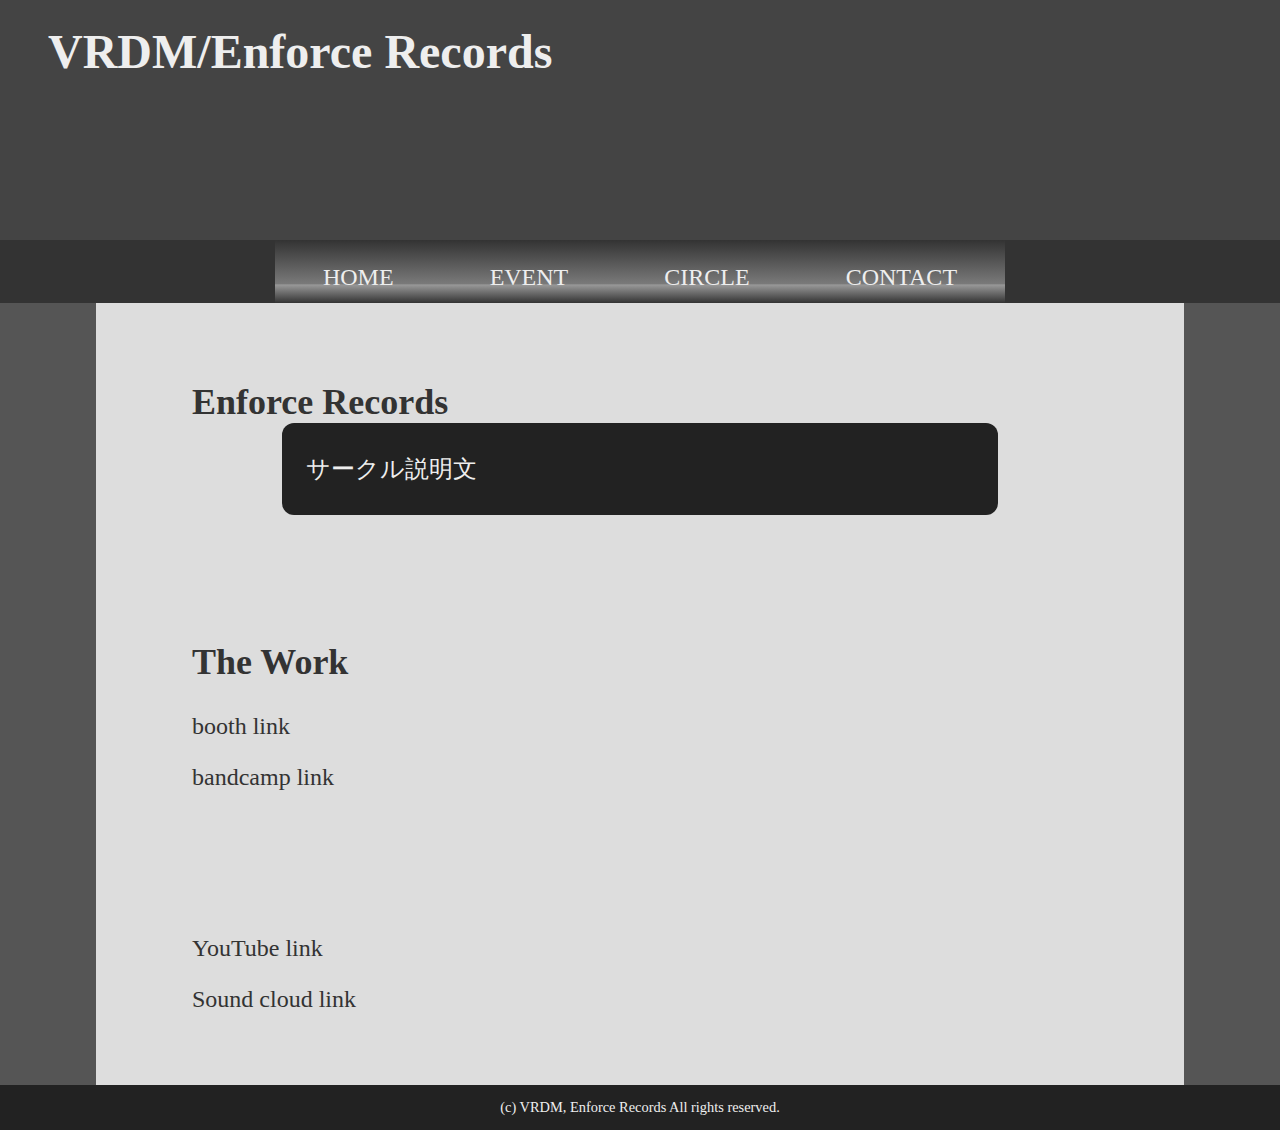
==== circle.html @ d7d5cb09 "Initial Commit" ====
<!DOCTYPE html>
<html lang="ja">

<head>
    <meta charset="UTF-8">
    <meta http-equiv="X-UA-Compatible" content="IE=edge">
    <meta name="viewport" content="width=device-width, initial-scale=1.0">
    <title>Title</title>
    <link rel="stylesheet" href="css/stylesheet.css">
</head>

<body>
    <header>
        <div id="top">
            <h1>VRDM/Enforce Records</h1>
        </div>
        <nav id="global_navi">
            <ul>
                <a href="index.html">
                    <li class="select">HOME</li>
                </a>
                <a href="event.html">
                    <li>EVENT</li>
                </a>
                <a href="#">
                    <li class="select">CIRCLE</li>
                </a>
                <a href="contact.html">
                    <li>CONTACT</li>
                </a>
            </ul>
        </nav>
    </header>
    <main id="circle">
        <article id="content">
            <section id="about">
                <h2>Enforce Records</h2>
                <div class="description">
                    <p>サークル説明文</p>
                </div>
            </section>
            <section id="works">
                <h2>The Work</h2>
                <p>booth link</p>
                <p>bandcamp link</p>
            </section>
            <section id="sounds">
                <p>YouTube link</p>
                <p>Sound cloud link</p>
            </section>
        </article>
    </main>
    <footer>
        <span>(c) VRDM, Enforce Records All rights reserved.</span>
    </footer>
</body>

</html>
---- css/stylesheet.css ----
:root {
    --text-color: #eee;
    --content-color: #333;
    --content-bg: rgba(255, 255, 255, .8)
}

body {
    padding: 0;
    margin: 0;
    font-size: 24px;
    color: var(--text-color);
}

h1 {
    padding: .5em 0 0 1em;
    margin: 0;
    font-size: 2em;
}

img {
    max-width: 100%;
    max-height: 100%;
    height: auto;
}

/* Header */
header #top {
    padding: 0;
    margin: 0;
    height: 10em;
    background-color: #444;
}

/* Gloval Navi */

#global_navi ul {
    margin: 0;
    padding: 0;
    display: flex;
    justify-content: center;
    align-items: center;
    background-color: #333;
}

#global_navi a {
    color: inherit;
    text-decoration: none;
}

#global_navi li {
    padding: 1em 2em .5em 2em;
    list-style: none;
    background: rgba(51, 51, 51, 1);
    background: -moz-linear-gradient(top, rgba(51, 51, 51, 1) 0%, rgba(122, 122, 122, 1) 70%, rgba(153, 153, 153, 1) 71%, rgba(51, 51, 51, 1) 100%);
    background: -webkit-gradient(left top, left bottom, color-stop(0%, rgba(51, 51, 51, 1)), color-stop(70%, rgba(122, 122, 122, 1)), color-stop(71%, rgba(153, 153, 153, 1)), color-stop(100%, rgba(51, 51, 51, 1)));
    background: -webkit-linear-gradient(top, rgba(51, 51, 51, 1) 0%, rgba(122, 122, 122, 1) 70%, rgba(153, 153, 153, 1) 71%, rgba(51, 51, 51, 1) 100%);
    background: -o-linear-gradient(top, rgba(51, 51, 51, 1) 0%, rgba(122, 122, 122, 1) 70%, rgba(153, 153, 153, 1) 71%, rgba(51, 51, 51, 1) 100%);
    background: -ms-linear-gradient(top, rgba(51, 51, 51, 1) 0%, rgba(122, 122, 122, 1) 70%, rgba(153, 153, 153, 1) 71%, rgba(51, 51, 51, 1) 100%);
    background: linear-gradient(to bottom, rgba(51, 51, 51, 1) 0%, rgba(122, 122, 122, 1) 70%, rgba(153, 153, 153, 1) 71%, rgba(51, 51, 51, 1) 100%);
    filter: progid:DXImageTransform.Microsoft.gradient(startColorstr='#333333', endColorstr='#333333', GradientType=0);
}


/* Content */
main {
    margin: 0;
    padding: 0;
    background-color: #555;
}

#content {
    margin: 0 4em;
    padding: 0 4em;
    color: var(--content-color);
    background-color: var(--content-bg);
}

#content section {
    padding: 2em 0;
}

/* EVENT */
#event .post {
    margin: 2em 0;
}

#event .post .info span {
    display: block;
    font-size: .8em;
}

#event .post.img-bottom .info {
    width: 60%;
}

#event .post.img-bottom .image {
    height: 20em;
    width: auto;
}

#event .post.img-right {
    display: flex;
    justify-content: center;
    align-items: flex-start;
}

#event .post.img-right .info {
    display: block;
    width: calc(100% - 20em);
    max-width: 60%;
}

#event .post.img-right .image {
    width: 20em;
    max-width: 40%;
    height: auto;
}

/* CIRCLE */
#circle #about h2 {
    margin-bottom: 0;
}

#circle #about .description {
    margin: 0 10%;
    padding: .25em 1em;
    color: var(--text-color);
    background-color: #222;
    border-radius: .5em;
}

/* CONTACT */
#contact .staff {
    padding: 0;
    margin: 0 0 2em 0;
    display: flex;
    justify-content: center;
    align-items: flex-start;
    gap: 2em;
}

#contact .staff .info {
    width: 60%;
    display: flex;
    justify-content: flex-end;
}

#contact .staff .image {
    width: 40%;
}

#contact .staff .image_wrap {
    width: auto;
    height: 8em;
}

#contact .staff .role {
    margin: auto 2em auto auto;
}

/* Footer */
footer {
    margin: 0;
    padding: 0;
    background-color: #222;
}

.decorate-hr {
    margin: 0 auto;
    padding: 0;
    width: 50%;
    height: .1em;
    background-color: rgba(0, 0, 0, .25);
}

footer span {
    margin: 0;
    padding: 1em 0;
    display: block;
    font-size: .6em;
    text-align: center;
}
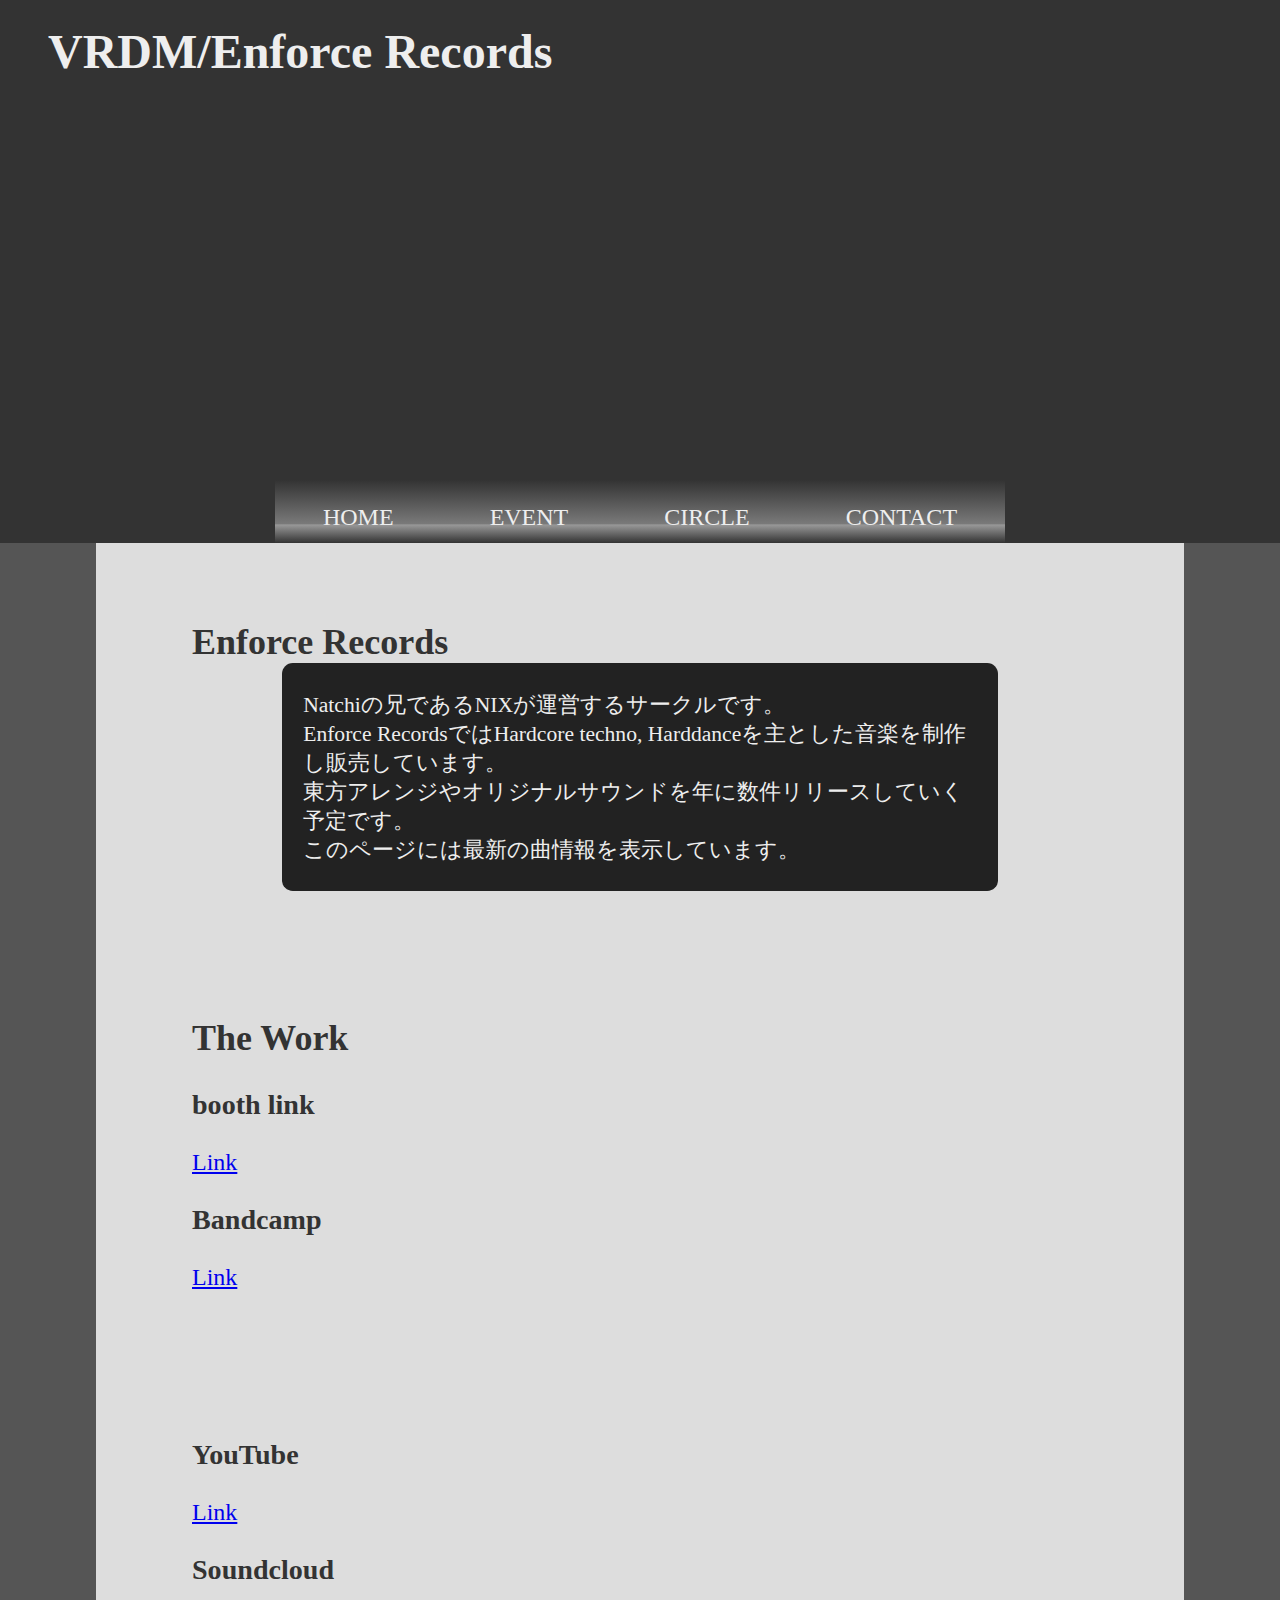
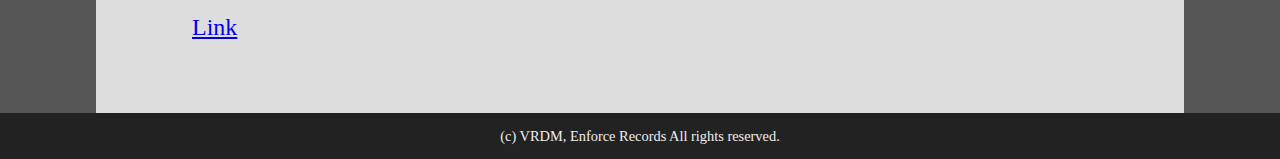
==== commit beb8429a: "Add Informations" ====
--- a/circle.html
+++ b/circle.html
@@ -7,6 +7,7 @@
     <meta name="viewport" content="width=device-width, initial-scale=1.0">
     <title>Title</title>
     <link rel="stylesheet" href="css/stylesheet.css">
+    <meta name="robots" content="noindex,nofollow,noarchive" />
 </head>
 
 <body>
@@ -36,17 +37,32 @@
             <section id="about">
                 <h2>Enforce Records</h2>
                 <div class="description">
-                    <p>サークル説明文</p>
+                    <p>Natchiの兄であるNIXが運営するサークルです。<br>
+                        Enforce RecordsではHardcore techno, Harddanceを主とした音楽を制作し販売しています。<br>
+                        東方アレンジやオリジナルサウンドを年に数件リリースしていく予定です。<br>
+                        このページには最新の曲情報を表示しています。</p>
                 </div>
             </section>
             <section id="works">
                 <h2>The Work</h2>
-                <p>booth link</p>
-                <p>bandcamp link</p>
+                <h3>booth link</h3>
+                <p>
+                    <a href="https://enforce.booth.pm/">Link</a>
+                </p>
+                <h3>Bandcamp</h3>
+                <p>
+                    <a href="https://nixsatou.bandcamp.com/">Link</a>
+                </p>
             </section>
             <section id="sounds">
-                <p>YouTube link</p>
-                <p>Sound cloud link</p>
+                <h3>YouTube</h3>
+                <p>
+                    <a href="https://www.youtube.com/channel/UCmtvRAJUViDHlXPwRHl5Gsw/videos">Link</a>
+                </p>
+                <h3>Soundcloud</h3>
+                <p>
+                    <a href="https://soundcloud.com/19890217">Link</a>
+                </p>
             </section>
         </article>
     </main>
--- a/css/stylesheet.css
+++ b/css/stylesheet.css
@@ -1,5 +1,6 @@
 :root {
     --text-color: #eee;
+    --bg-color: #333;
     --content-color: #333;
     --content-bg: rgba(255, 255, 255, .8)
 }
@@ -27,8 +28,23 @@
 header #top {
     padding: 0;
     margin: 0;
-    height: 10em;
-    background-color: #444;
+    height: 20em;
+    background-color: var(--bg-color);
+    background-size: cover;
+    background-position: center;
+}
+
+#home header #top {
+    background-image: url("../img/head/head_home.png");
+}
+
+#event header #top {
+    background-image: url("../img/head/head_event.png");
+}
+
+#contact header #top {
+    background-image: url("../img/head/head_contact.png");
+    background-position-y: bottom;
 }
 
 /* Gloval Navi */
@@ -79,6 +95,78 @@
     padding: 2em 0;
 }
 
+/* HOME */
+
+#home .information .info {
+    color: var(--text-color);
+    background-color: #222;
+    border-radius: .5em;
+}
+
+#home .information .info h2 {
+    text-align: center;
+}
+
+#home .information .info ul {
+    margin: 0;
+    padding: 0;
+    list-style: none;
+}
+
+#home .information .info li {
+    padding: .75em 0 .75em 2em;
+}
+
+#home .information .info .date {
+    display: inline-block;
+    width: 7em;
+}
+
+#home .staff-list .staff {
+    display: flex;
+    justify-content: space-between;
+    align-items: flex-start;
+    gap: 2em;
+    margin: 2em;
+    padding: 1.5em;
+    border: 1px solid black;
+}
+
+#home .staff-list .staff .info {
+    width: 70%;
+    height: 12em;
+}
+
+#home .staff-list .staff .image {
+    width: 30%;
+    height: 12em;
+}
+
+#home .staff-list .staff .image img {
+    width: 100%;
+    height: 100%;
+    object-fit: cover;
+    object-position: 70%;
+}
+
+#home .staff-list .staff .info .bio {
+    font-size: .85em;
+}
+
+#home .staff-list .staff:nth-child(even) {
+    flex-direction: row;
+}
+
+#home .staff-list .staff:nth-child(odd) {
+    flex-direction: row-reverse;
+}
+
+
+#home .staff-list .staff h3 {
+    padding: 0;
+    margin: 0;
+}
+
 /* EVENT */
 #event .post {
     margin: 2em 0;
@@ -90,7 +178,7 @@
 }
 
 #event .post.img-bottom .info {
-    width: 60%;
+    width: 100%;
 }
 
 #event .post.img-bottom .image {
@@ -127,34 +215,55 @@
     color: var(--text-color);
     background-color: #222;
     border-radius: .5em;
+    font-size: .9em;
 }
 
 /* CONTACT */
-#contact .staff {
-    padding: 0;
+#contact .staff,
+#enforce .staff {
+    padding: 1em;
     margin: 0 0 2em 0;
     display: flex;
     justify-content: center;
     align-items: flex-start;
     gap: 2em;
-}
-
-#contact .staff .info {
+    border: 1px solid #222;
+}
+
+#contact .staff .info,
+#enforce .staff .info {
     width: 60%;
     display: flex;
     justify-content: flex-end;
 }
 
-#contact .staff .image {
+#contact .staff .info_wrap,
+#enforce .staff .info_wrap {
+    font-size: 1.2em;
+}
+
+
+#contact .staff .image,
+#enforce .staff .image {
     width: 40%;
 }
 
-#contact .staff .image_wrap {
+#contact .staff .image .image_wrap img,
+#enforce .staff .image .image_wrap img {
+    width: 100%;
+    height: 100%;
+    object-fit: cover;
+    object-position: 70%;
+}
+
+#contact .staff .image_wrap,
+#enforce .staff .image_wrap {
     width: auto;
-    height: 8em;
-}
-
-#contact .staff .role {
+    height: 16em;
+}
+
+#contact .staff .role,
+#enforce .staff .role {
     margin: auto 2em auto auto;
 }
 
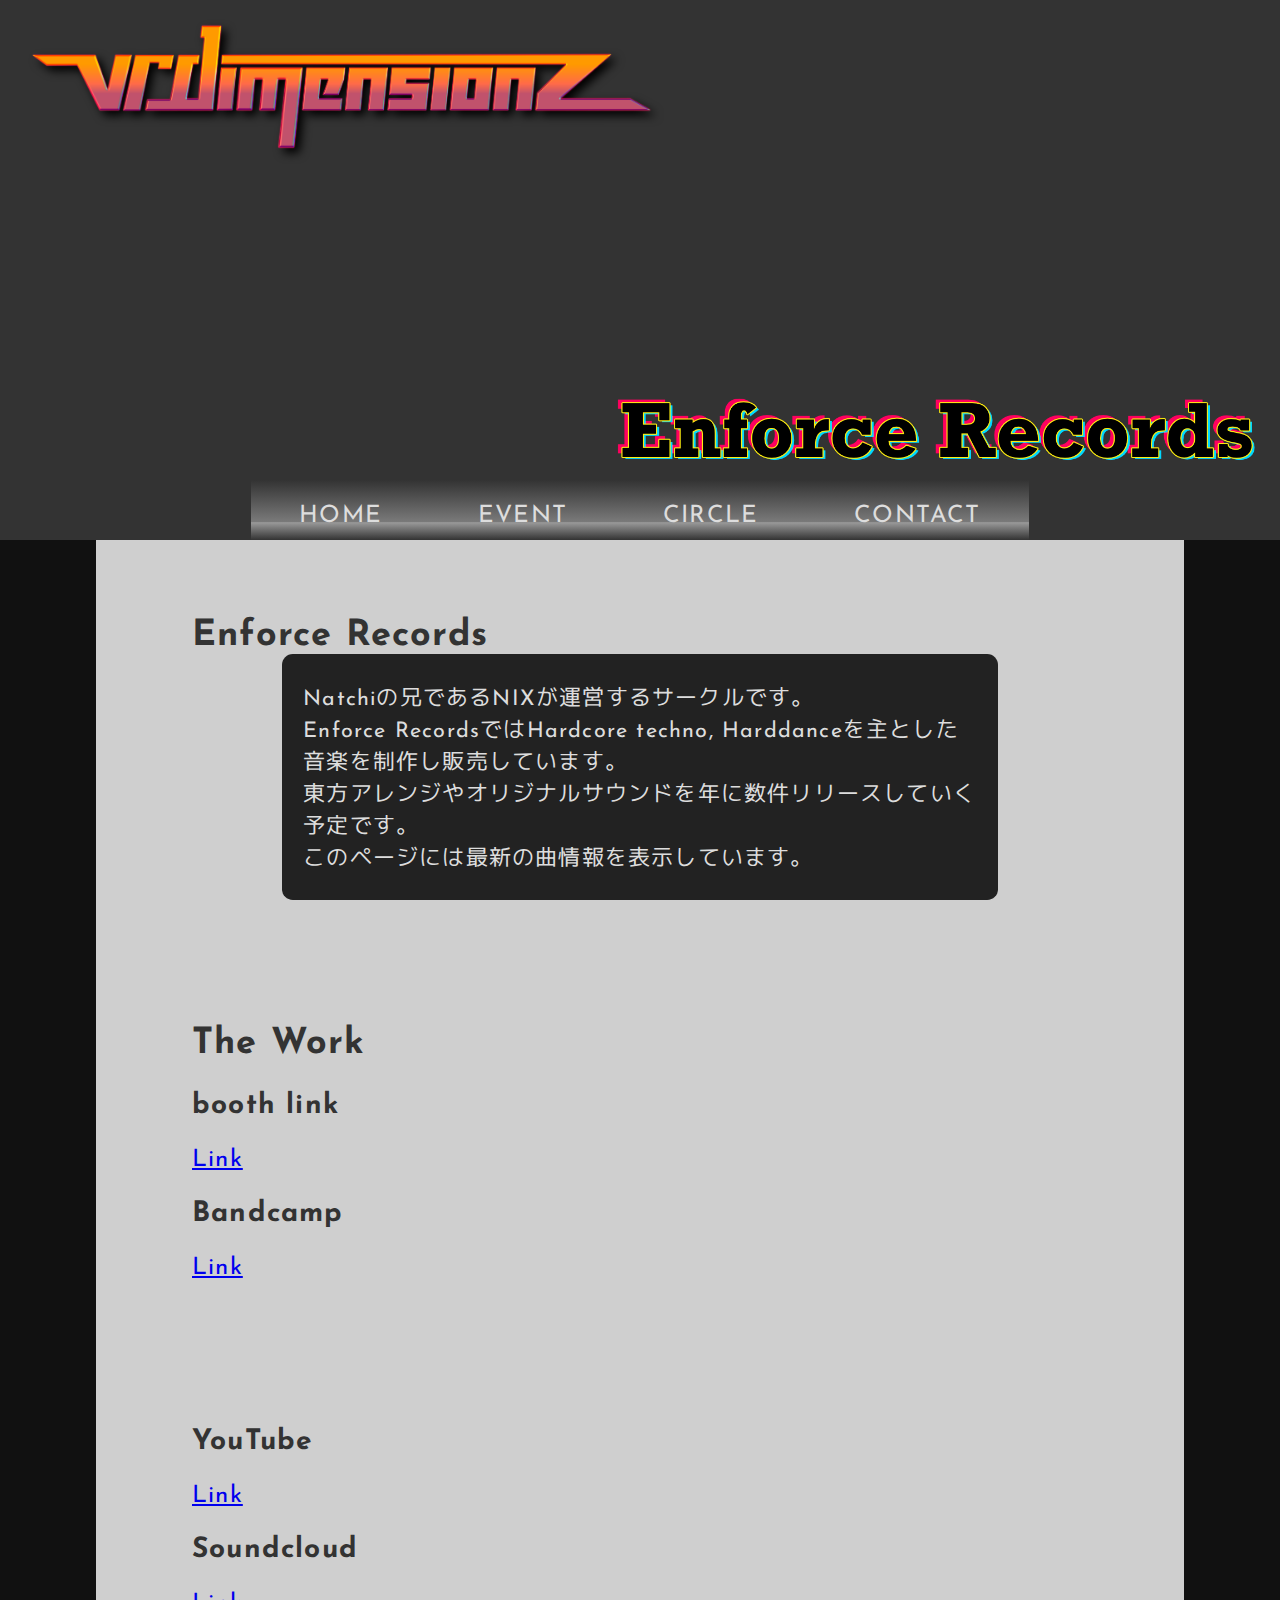
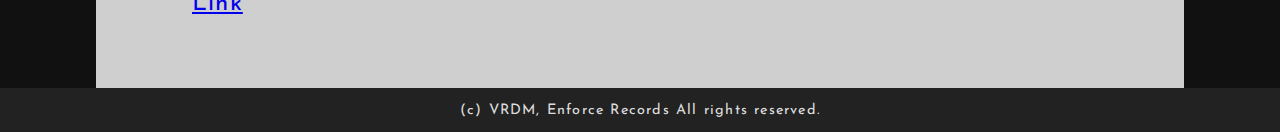
==== commit efa5ad22: "デザイン改良" ====
--- a/circle.html
+++ b/circle.html
@@ -14,6 +14,8 @@
     <header>
         <div id="top">
             <h1>VRDM/Enforce Records</h1>
+            <div class="vrdm-logo"><img src="img/logo/logo_vrdm_wide.png" alt=""></div>
+            <div class="enforce-logo"><img src="img/logo/logo_enforce.png" alt=""></div>
         </div>
         <nav id="global_navi">
             <ul>
--- a/css/stylesheet.css
+++ b/css/stylesheet.css
@@ -1,8 +1,15 @@
+@import url('https://fonts.googleapis.com/css2?family=Josefin+Sans&display=swap');
+@import url('https://fonts.googleapis.com/css2?family=Josefin+Sans&family=M+PLUS+1p&display=swap');
+
 :root {
-    --text-color: #eee;
+    --text-color: #ddd;
     --bg-color: #333;
+    --bg-dark: #111;
     --content-color: #333;
-    --content-bg: rgba(255, 255, 255, .8)
+    --content-bg: rgba(255, 255, 255, .8);
+    --cyan: cyan;
+    --magenta: magenta;
+    --yellow: yellow;
 }
 
 body {
@@ -10,6 +17,8 @@
     margin: 0;
     font-size: 24px;
     color: var(--text-color);
+    font-family: 'Josefin Sans', 'M PLUS 1p', sans-serif;
+    letter-spacing: .05em;
 }
 
 h1 {
@@ -25,13 +34,34 @@
 }
 
 /* Header */
-header #top {
+#top {
+    position: relative;
     padding: 0;
     margin: 0;
     height: 20em;
     background-color: var(--bg-color);
     background-size: cover;
     background-position: center;
+}
+
+#top h1 {
+    opacity: 0;
+}
+
+#top .vrdm-logo {
+    position: absolute;
+    top: .5em;
+    left: 1em;
+    max-width: 50%;
+    filter: drop-shadow(5px 5px 5px #000);
+}
+
+#top .enforce-logo {
+    position: absolute;
+    bottom: .5em;
+    right: 1em;
+
+    max-width: 50%;
 }
 
 #home header #top {
@@ -81,7 +111,7 @@
 main {
     margin: 0;
     padding: 0;
-    background-color: #555;
+    background-color: var(--bg-dark);
 }
 
 #content {
@@ -95,6 +125,17 @@
     padding: 2em 0;
 }
 
+#home .mark-enforce,
+#event .mark-enforce,
+#contact .mark-enforce,
+#circle .mark-enforce {
+    margin: 0 auto;
+    padding: 0 0 1em 0;
+    max-width: 20%;
+    max-height: 20%;
+    mix-blend-mode: multiply;
+}
+
 /* HOME */
 
 #home .information .info {
@@ -104,7 +145,11 @@
 }
 
 #home .information .info h2 {
+    margin: 0;
+    padding: .5em;
     text-align: center;
+    background-color: #333;
+    border-radius: .5em;
 }
 
 #home .information .info ul {
@@ -115,6 +160,16 @@
 
 #home .information .info li {
     padding: .75em 0 .75em 2em;
+    border-bottom: 1px solid #333;
+    transition: 500ms;
+}
+
+#home .information .info li:last-child {
+    border-radius: 0 0 .5rem .5rem;
+}
+
+#home .information .info li:hover {
+    background-color: #555;
 }
 
 #home .information .info .date {
@@ -122,14 +177,65 @@
     width: 7em;
 }
 
+#home .about {
+    margin: 3em -8em;
+    padding: 2em 8em;
+    color: var(--text-color);
+    background-color: var(--bg-dark);
+    transform: rotate(-1deg);
+}
+
+#home .about * {
+    transform: rotate(1deg);
+}
+
+#home .about h2 {
+    color: white;
+}
+
+#home .section-header-decoration1 {
+    margin: 1em 0 1.5em 0;
+    display: flex;
+    justify-content: center;
+    align-items: center;
+    font-size: 2em;
+    text-align: center;
+}
+
+#home .section-header-decoration1::before,
+#home .section-header-decoration1::after {
+    content: '';
+    width: 70px;
+    height: 4px;
+    background-color: white;
+}
+
+#home .section-header-decoration1::before {
+    margin-right: 1em;
+}
+
+#home .section-header-decoration1::after {
+    margin-left: 1em;
+}
+
+#home .staff-list {
+    margin: 0;
+    padding: 0 0 4em 0;
+}
+
 #home .staff-list .staff {
     display: flex;
     justify-content: space-between;
     align-items: flex-start;
     gap: 2em;
-    margin: 2em;
-    padding: 1.5em;
-    border: 1px solid black;
+    margin: 0 auto;
+    padding: 3em 3em;
+    width: 75%;
+    color: var(--text-color);
+    background-color: var(--bg-color);
+    border: 1px solid gray;
+    border-radius: .5rem;
+    box-shadow: 10px 10px 7px rgba(0, 0, 0, .35);
 }
 
 #home .staff-list .staff .info {
@@ -140,6 +246,7 @@
 #home .staff-list .staff .image {
     width: 30%;
     height: 12em;
+    box-shadow: 10px 10px 9px rgba(0, 0, 0, .35);
 }
 
 #home .staff-list .staff .image img {
@@ -149,22 +256,49 @@
     object-position: 70%;
 }
 
+#home .staff-list .staff h3 {
+    padding: 0;
+    margin: 0;
+    font-size: 1.5em;
+}
+
+#home .staff-list .staff:nth-child(odd) h3 {
+    border-bottom: 2px solid var(--cyan);
+}
+
+#home .staff-list .staff:nth-child(even) h3 {
+    border-bottom: 2px solid var(--magenta);
+}
+
+#home .staff-list .staff h3::first-letter {
+    margin-right: .1em;
+    color: var(--yellow);
+    font-size: 150%;
+}
+
 #home .staff-list .staff .info .bio {
+    margin-left: 1.5em;
     font-size: .85em;
 }
 
+/* TODO */
 #home .staff-list .staff:nth-child(even) {
     flex-direction: row;
-}
-
+    transform: rotate(1deg);
+}
+
+#home .staff-list .staff:nth-child(even) * {
+    transform: rotate(-1deg);
+}
+
+/* TODO */
 #home .staff-list .staff:nth-child(odd) {
     flex-direction: row-reverse;
-}
-
-
-#home .staff-list .staff h3 {
-    padding: 0;
-    margin: 0;
+    transform: rotate(-1deg);
+}
+
+#home .staff-list .staff:nth-child(odd) * {
+    transform: rotate(1deg);
 }
 
 /* EVENT */
@@ -227,21 +361,52 @@
     justify-content: center;
     align-items: flex-start;
     gap: 2em;
+    color: var(--text-color);
+    background-color: var(--bg-color);
     border: 1px solid #222;
+    border-radius: .5em;
+    box-shadow: 10px 10px 15px rgba(0, 0, 0, .5);
+    transition: 500ms;
+}
+
+#contact section h2 {
+    font-size: 0;
+    opacity: 0;
+}
+
+#contact .vrdm-logo {
+    margin-bottom: 2em;
+    width: 24em;
+    max-width: 60%;
+}
+
+#contact .staff:hover {
+    transform: scale(1.05);
 }
 
 #contact .staff .info,
 #enforce .staff .info {
     width: 60%;
-    display: flex;
-    justify-content: flex-end;
 }
 
 #contact .staff .info_wrap,
 #enforce .staff .info_wrap {
+    margin: 1em;
     font-size: 1.2em;
-}
-
+    display: flex;
+    justify-content: flex-start;
+    align-items: flex-start;
+    flex-direction: column;
+}
+
+#contact .info_wrap span {
+    display: block;
+}
+
+#contact .info_wrap .name {
+    margin: .25em 0 1em 0;
+    font-size: 2em;
+}
 
 #contact .staff .image,
 #enforce .staff .image {
@@ -262,11 +427,6 @@
     height: 16em;
 }
 
-#contact .staff .role,
-#enforce .staff .role {
-    margin: auto 2em auto auto;
-}
-
 /* Footer */
 footer {
     margin: 0;
@@ -288,4 +448,24 @@
     display: block;
     font-size: .6em;
     text-align: center;
+}
+
+@media screen and (max-width:1200px) {
+    #home #content {
+        padding: 0 1em;
+    }
+}
+
+@media screen and (max-width:1200px) {
+    #content {
+        margin: 0 1em;
+    }
+
+    #top .vrdm-logo {
+        max-width: 80%;
+    }
+
+    #top .enforce-logo {
+        max-width: 80%;
+    }
 }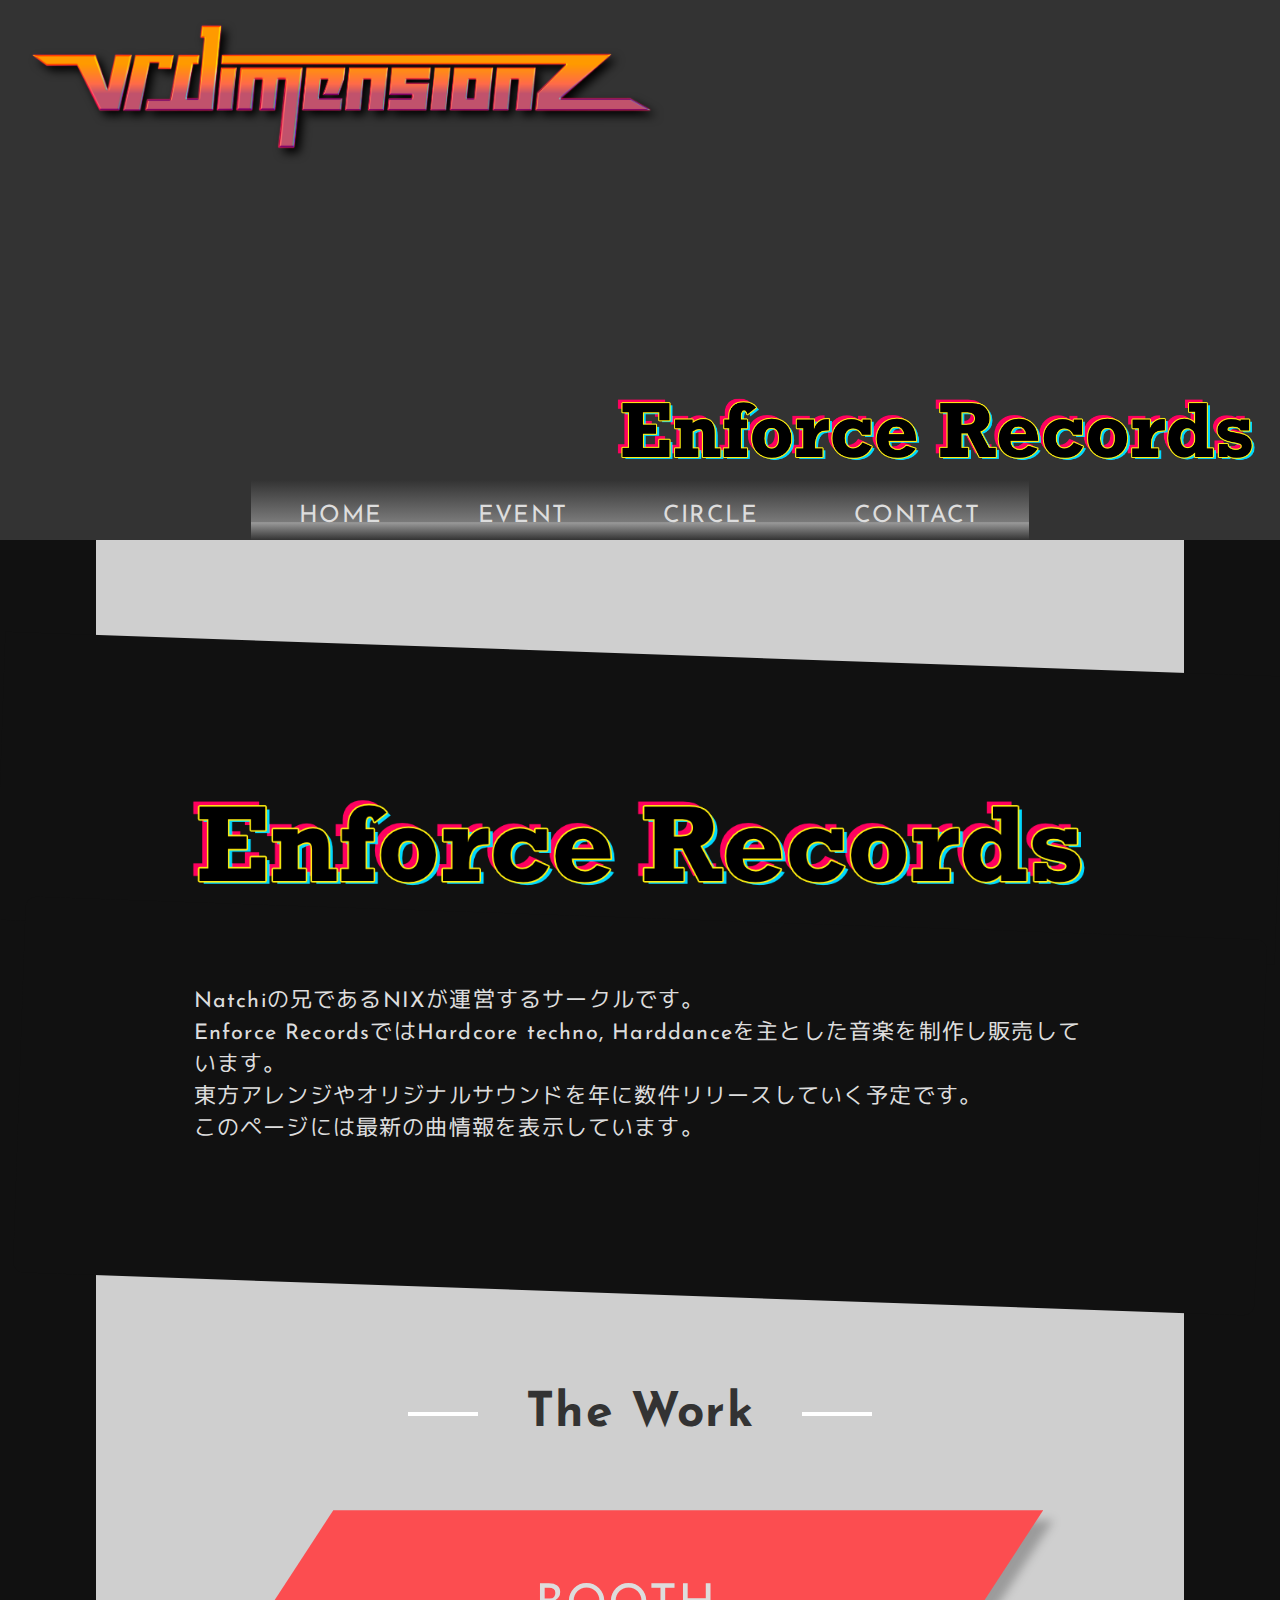
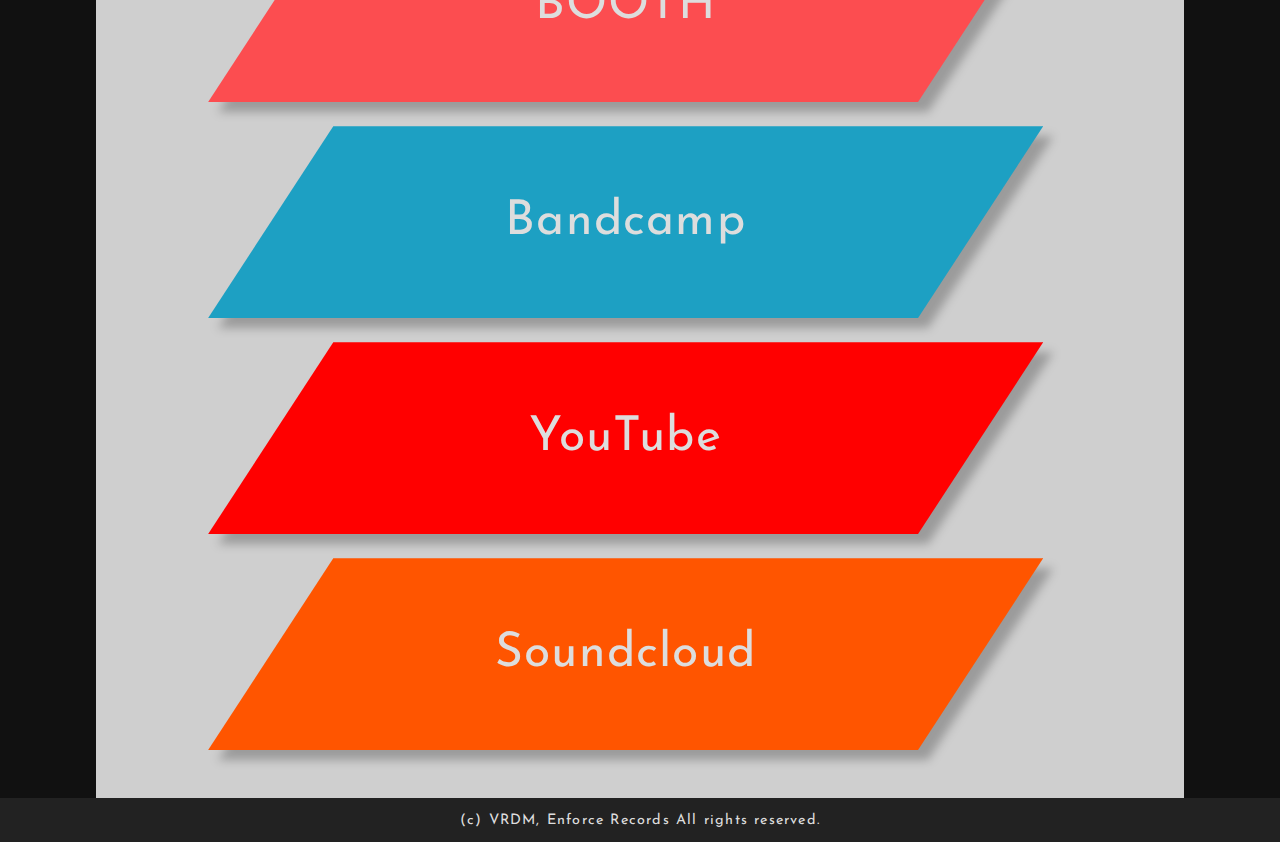
==== commit d25a8859: "デザイン改良" ====
--- a/circle.html
+++ b/circle.html
@@ -38,6 +38,7 @@
         <article id="content">
             <section id="about">
                 <h2>Enforce Records</h2>
+                <div class="enforce-logo"><img src="img/logo/logo_enforce.png" alt=""></div>
                 <div class="description">
                     <p>Natchiの兄であるNIXが運営するサークルです。<br>
                         Enforce RecordsではHardcore techno, Harddanceを主とした音楽を制作し販売しています。<br>
@@ -46,25 +47,29 @@
                 </div>
             </section>
             <section id="works">
-                <h2>The Work</h2>
-                <h3>booth link</h3>
-                <p>
-                    <a href="https://enforce.booth.pm/">Link</a>
-                </p>
-                <h3>Bandcamp</h3>
-                <p>
-                    <a href="https://nixsatou.bandcamp.com/">Link</a>
-                </p>
-            </section>
-            <section id="sounds">
-                <h3>YouTube</h3>
-                <p>
-                    <a href="https://www.youtube.com/channel/UCmtvRAJUViDHlXPwRHl5Gsw/videos">Link</a>
-                </p>
-                <h3>Soundcloud</h3>
-                <p>
-                    <a href="https://soundcloud.com/19890217">Link</a>
-                </p>
+                <h2 class="section-header-decoration1">The Work</h2>
+                <div class="works-content">
+                    <a href="https://enforce.booth.pm/">
+                        <div class="b">
+                            BOOTH
+                        </div>
+                    </a>
+                    <a href="https://nixsatou.bandcamp.com/">
+                        <div class="bc">
+                            Bandcamp
+                        </div>
+                    </a>
+                    <a href="https://www.youtube.com/channel/UCmtvRAJUViDHlXPwRHl5Gsw/videos">
+                        <div class="yt">
+                            YouTube
+                        </div>
+                    </a>
+                    <a href="https://soundcloud.com/19890217">
+                        <div class="sc">
+                            Soundcloud
+                        </div>
+                    </a>
+                </div>
             </section>
         </article>
     </main>
--- a/css/stylesheet.css
+++ b/css/stylesheet.css
@@ -193,7 +193,8 @@
     color: white;
 }
 
-#home .section-header-decoration1 {
+#home .section-header-decoration1,
+#circle .section-header-decoration1 {
     margin: 1em 0 1.5em 0;
     display: flex;
     justify-content: center;
@@ -203,18 +204,22 @@
 }
 
 #home .section-header-decoration1::before,
-#home .section-header-decoration1::after {
+#home .section-header-decoration1::after,
+#circle .section-header-decoration1::before,
+#circle .section-header-decoration1::after {
     content: '';
     width: 70px;
     height: 4px;
     background-color: white;
 }
 
-#home .section-header-decoration1::before {
+#home .section-header-decoration1::before,
+#circle .section-header-decoration1::before {
     margin-right: 1em;
 }
 
-#home .section-header-decoration1::after {
+#home .section-header-decoration1::after,
+#circle .section-header-decoration1::after {
     margin-left: 1em;
 }
 
@@ -341,15 +346,85 @@
 /* CIRCLE */
 #circle #about h2 {
     margin-bottom: 0;
+    opacity: 0;
+}
+
+#circle #about .enforce-logo {
+    margin: 0 -8em -1em -8em;
+    padding: 6em 8em 2em 8em;
+    background-color: var(--bg-dark);
+    transform: rotate(2deg);
 }
 
 #circle #about .description {
-    margin: 0 10%;
-    padding: .25em 1em;
-    color: var(--text-color);
-    background-color: #222;
+    margin: 0 -8em 0em -8em;
+    padding: 2em 8em 6em 8em;
+    color: var(--text-color);
+    background-color: var(--bg-dark);
     border-radius: .5em;
     font-size: .9em;
+    transform: rotate(2deg);
+}
+
+#circle #about .enforce-logo *,
+#circle #about .description * {
+    transform: rotate(-2deg);
+}
+
+#circle #works h2 {
+    margin-top: 0;
+}
+
+#circle .works-content {
+    display: flex;
+    justify-content: center;
+    align-items: center;
+    flex-direction: row;
+    flex-wrap: wrap;
+    text-align: center;
+    gap: 1em;
+}
+
+#circle .works-content div {
+    width: 15em;
+    padding: 1.5em;
+    background-color: gray;
+    clip-path: polygon(15% 0%, 100% 0%, 85% 100%, 0% 100%);
+    font-size: 2em;
+    max-width: 80%;
+}
+
+#circle .works-content a {
+    display: block;
+    color: var(--text-color);
+    text-decoration: none;
+    filter: drop-shadow(10px 10px 5px rgba(0, 0, 0, .25));
+    transition: 200ms;
+    max-width: 100%;
+}
+
+#circle .works-content a:hover {
+    transform: scale(1.1);
+}
+
+#circle .works-content a:active {
+    transform: scale(0.9);
+}
+
+#circle .works-content .b {
+    background-color: #FC4D50;
+}
+
+#circle .works-content .bc {
+    background-color: #1DA0C3;
+}
+
+#circle .works-content .yt {
+    background-color: #FF0000;
+}
+
+#circle .works-content .sc {
+    background-color: #FF5500;
 }
 
 /* CONTACT */
@@ -374,7 +449,8 @@
     opacity: 0;
 }
 
-#contact .vrdm-logo {
+#contact .vrdm-logo,
+#contact .enforce-logo {
     margin-bottom: 2em;
     width: 24em;
     max-width: 60%;
@@ -427,6 +503,11 @@
     height: 16em;
 }
 
+#contact .vrdm-logo img,
+#contact .enforce-logo img {
+    filter: drop-shadow(10px 5px 2px rgba(0, 0, 0, .5));
+}
+
 /* Footer */
 footer {
     margin: 0;
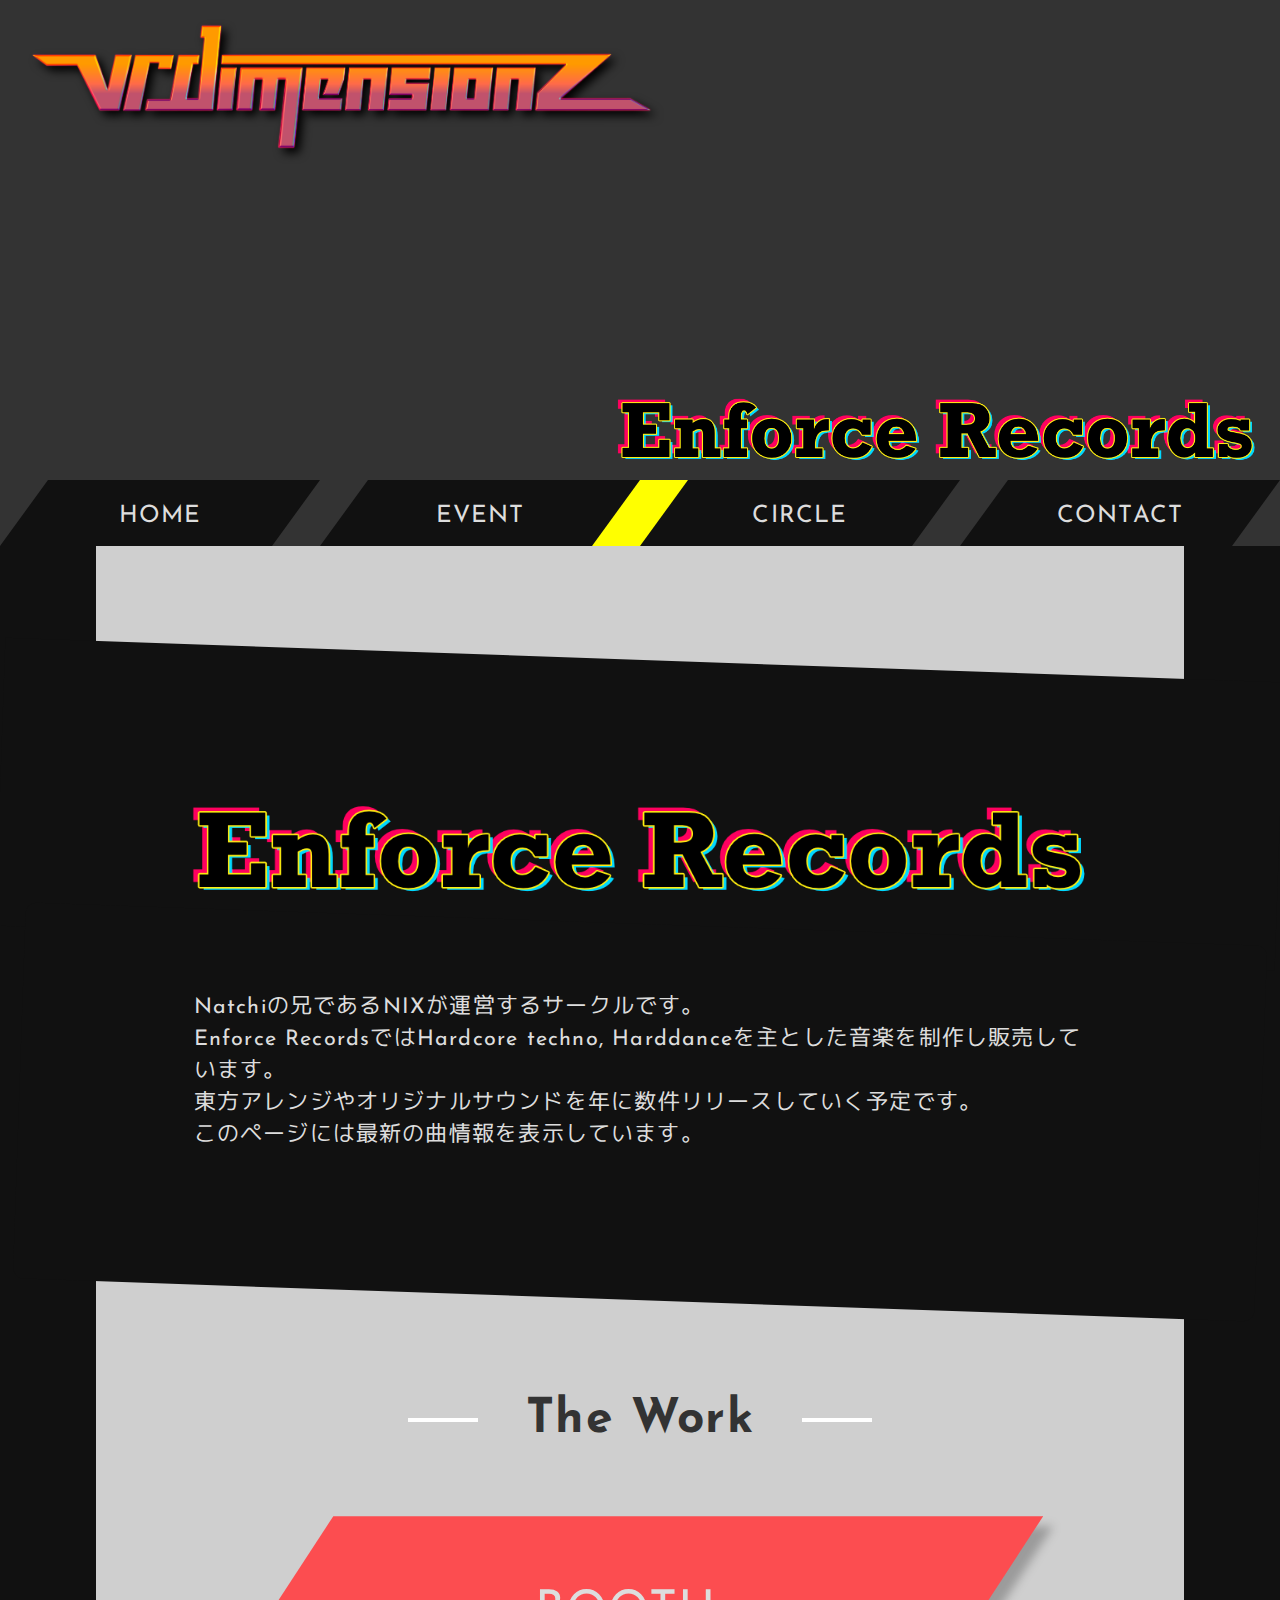
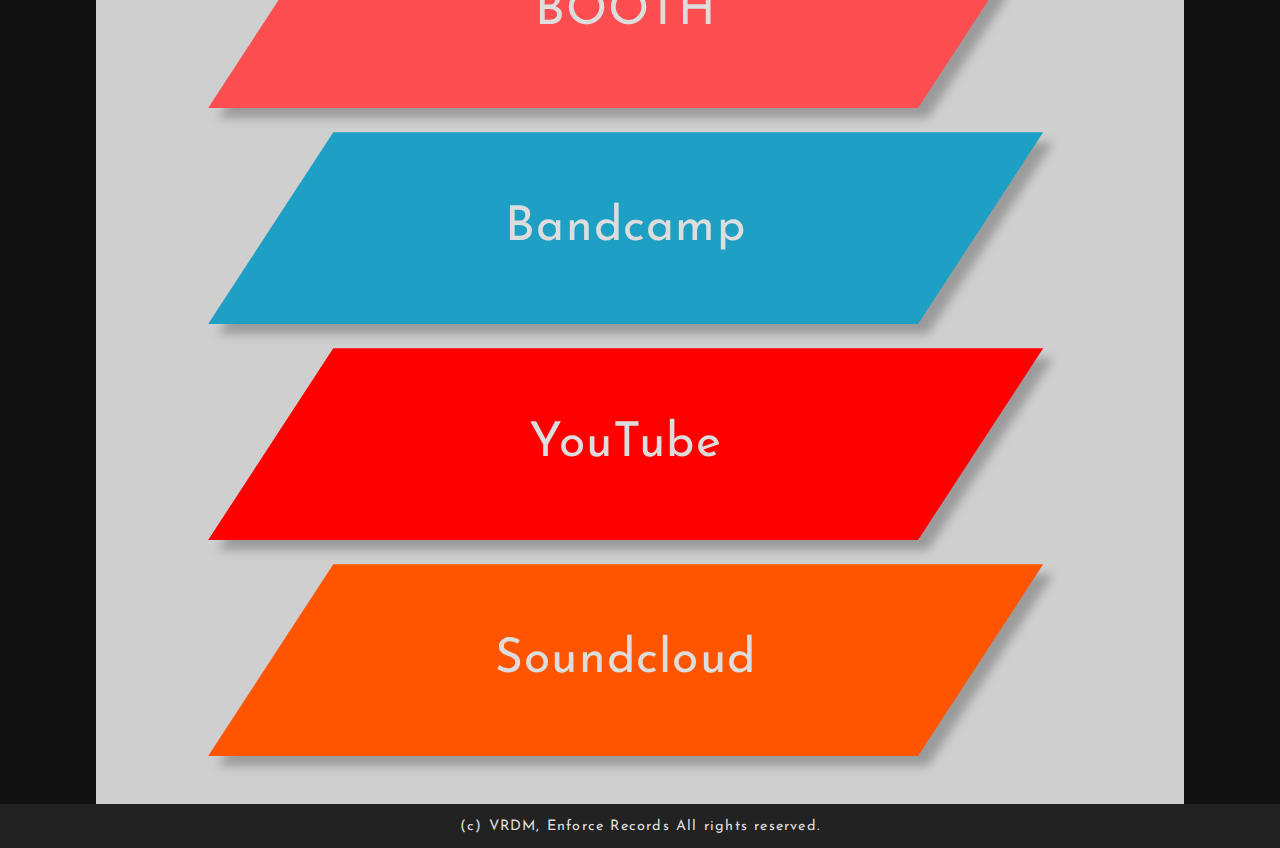
==== commit 242ef70a: "デザイン改良" ====
--- a/circle.html
+++ b/circle.html
@@ -5,12 +5,12 @@
     <meta charset="UTF-8">
     <meta http-equiv="X-UA-Compatible" content="IE=edge">
     <meta name="viewport" content="width=device-width, initial-scale=1.0">
-    <title>Title</title>
+    <title>Enforce Records | VRDM / Enforce Records</title>
     <link rel="stylesheet" href="css/stylesheet.css">
     <meta name="robots" content="noindex,nofollow,noarchive" />
 </head>
 
-<body>
+<body id="circle">
     <header>
         <div id="top">
             <h1>VRDM/Enforce Records</h1>
@@ -34,7 +34,7 @@
             </ul>
         </nav>
     </header>
-    <main id="circle">
+    <main>
         <article id="content">
             <section id="about">
                 <h2>Enforce Records</h2>
--- a/css/stylesheet.css
+++ b/css/stylesheet.css
@@ -21,6 +21,15 @@
     letter-spacing: .05em;
 }
 
+a {
+    color: var(--text-color);
+    text-decoration: none;
+}
+
+a:hover {
+    color: white;
+}
+
 h1 {
     padding: .5em 0 0 1em;
     margin: 0;
@@ -60,7 +69,6 @@
     position: absolute;
     bottom: .5em;
     right: 1em;
-
     max-width: 50%;
 }
 
@@ -85,17 +93,25 @@
     display: flex;
     justify-content: center;
     align-items: center;
-    background-color: #333;
+    background-color: var(--bg-color);
 }
 
 #global_navi a {
+    width: 25%;
     color: inherit;
     text-decoration: none;
+    overflow: hidden;
+    clip-path: polygon(15% 0%, 100% 0%, 85% 100%, 0% 100%);
+    /*border-left: yellow 10px solid;*/
 }
 
 #global_navi li {
-    padding: 1em 2em .5em 2em;
+    text-align: center;
+    padding: 1em 0 .75em 0;
+    width: 100%;
     list-style: none;
+    background: var(--bg-dark);
+    /*
     background: rgba(51, 51, 51, 1);
     background: -moz-linear-gradient(top, rgba(51, 51, 51, 1) 0%, rgba(122, 122, 122, 1) 70%, rgba(153, 153, 153, 1) 71%, rgba(51, 51, 51, 1) 100%);
     background: -webkit-gradient(left top, left bottom, color-stop(0%, rgba(51, 51, 51, 1)), color-stop(70%, rgba(122, 122, 122, 1)), color-stop(71%, rgba(153, 153, 153, 1)), color-stop(100%, rgba(51, 51, 51, 1)));
@@ -104,8 +120,35 @@
     background: -ms-linear-gradient(top, rgba(51, 51, 51, 1) 0%, rgba(122, 122, 122, 1) 70%, rgba(153, 153, 153, 1) 71%, rgba(51, 51, 51, 1) 100%);
     background: linear-gradient(to bottom, rgba(51, 51, 51, 1) 0%, rgba(122, 122, 122, 1) 70%, rgba(153, 153, 153, 1) 71%, rgba(51, 51, 51, 1) 100%);
     filter: progid:DXImageTransform.Microsoft.gradient(startColorstr='#333333', endColorstr='#333333', GradientType=0);
-}
-
+    */
+}
+
+#home #global_navi ul {
+    background: linear-gradient(90deg, var(--yellow) 0%, var(--yellow) 20%, var(--bg-color) 20%, var(--bg-color) 100%);
+}
+
+#event #global_navi ul {
+    background: linear-gradient(90deg, var(--bg-color) 0%, var(--bg-color) 20%, var(--yellow) 20%, var(--yellow) 40%, var(--yellow) 40%, var(--bg-color) 40%, var(--bg-color) 100%);
+}
+
+#circle #global_navi ul {
+    background: linear-gradient(90deg, var(--bg-color) 0%, var(--bg-color) 40%, var(--yellow) 40%, var(--yellow) 60%, var(--yellow) 60%, var(--bg-color) 60%, var(--bg-color) 100%);
+}
+
+#contact #global_navi ul {
+    background: linear-gradient(90deg, var(--bg-color) 0%, var(--bg-color) 60%, var(--yellow) 60%, var(--yellow) 80%, var(--yellow) 60%, var(--bg-color) 80%, var(--bg-color) 100%);
+}
+
+#global_navi li.select {
+    animation: gnavAnim 1s ease 0s infinite alternate;
+    transition: 250ms;
+}
+
+#global_navi li.select:hover {
+    animation: forwards;
+    color: var(--yellow);
+    transform: scale(1.2);
+}
 
 /* Content */
 main {
@@ -245,7 +288,6 @@
 
 #home .staff-list .staff .info {
     width: 70%;
-    height: 12em;
 }
 
 #home .staff-list .staff .image {
@@ -311,13 +353,12 @@
     margin: 2em 0;
 }
 
-#event .post .info span {
-    display: block;
-    font-size: .8em;
-}
-
 #event .post.img-bottom .info {
     width: 100%;
+}
+
+#event .post.img-bottom .info p {
+    margin: 0;
 }
 
 #event .post.img-bottom .image {
@@ -329,6 +370,13 @@
     display: flex;
     justify-content: center;
     align-items: flex-start;
+}
+
+#event .post.multi-images .images_wrap {
+    display: flex;
+    justify-content: center;
+    align-items: flex-start;
+    gap: 1em;
 }
 
 #event .post.img-right .info {
@@ -341,6 +389,25 @@
     width: 20em;
     max-width: 40%;
     height: auto;
+}
+
+#event .post {
+    padding: 1em;
+    background-color: rgba(255, 255, 255, .8);
+    border-radius: .5em;
+}
+
+#event .post h3 {
+    font-size: 1.5em;
+    margin: 1em 0 1em 0;
+}
+
+#event .post .info p {
+    margin: 0;
+}
+
+#event .post .date {
+    margin: 0 1em 0 0;
 }
 
 /* CIRCLE */
@@ -449,9 +516,9 @@
     opacity: 0;
 }
 
-#contact .vrdm-logo,
-#contact .enforce-logo {
-    margin-bottom: 2em;
+#contact .content .vrdm-logo,
+#contact .content .enforce-logo {
+    margin: 0 auto 2em auto;
     width: 24em;
     max-width: 60%;
 }
@@ -531,13 +598,25 @@
     text-align: center;
 }
 
+@keyframes gnavAnim {
+    0% {
+        transform: scale(1.0);
+    }
+
+    75% {
+        transform: scale(1.1);
+    }
+
+    100% {
+        transform: scale(1.1);
+    }
+}
+
 @media screen and (max-width:1200px) {
     #home #content {
         padding: 0 1em;
     }
-}
-
-@media screen and (max-width:1200px) {
+
     #content {
         margin: 0 1em;
     }
@@ -549,4 +628,44 @@
     #top .enforce-logo {
         max-width: 80%;
     }
+}
+
+@media screen and (max-width:1000px) {
+    #event .post.multi-images .images_wrap {
+        flex-direction: column;
+        gap: 0;
+    }
+}
+
+@media screen and (max-width:750px) {
+
+    body,
+    p {
+        font-size: 20px;
+    }
+
+    #home #content,
+    #event #content,
+    #circle #content,
+    #contact #content {
+        margin: 0 0;
+        padding: 0 .5em;
+    }
+
+    #home .about {
+        margin: 0;
+        padding: 2em 2em;
+    }
+
+    #home .about h2 {
+        text-align: center;
+    }
+
+    #home .staff-list .staff {
+        width: calc(100% - 3em);
+        max-width: 100%;
+        margin: 0;
+        padding: 1.5em;
+        gap: 1em;
+    }
 }